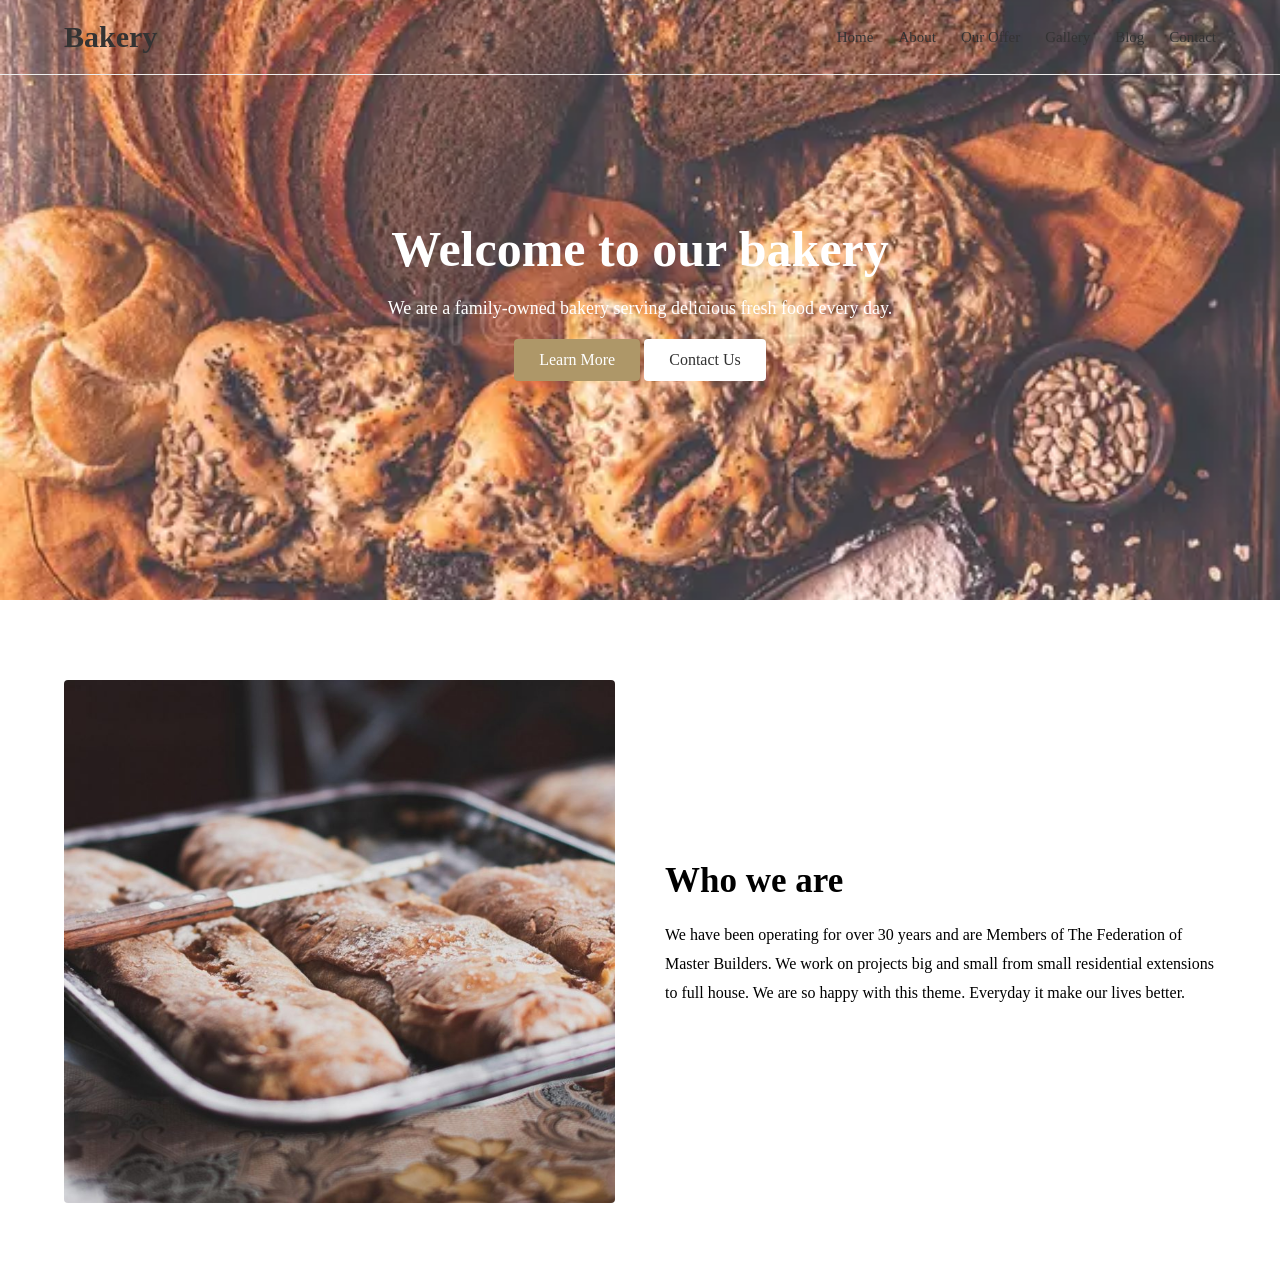
==== Task_4/index.html @ fa388cbe "Initial commit" ====
<!DOCTYPE html>
<html lang="en">

<head>
    <meta charset="UTF-8">
    <meta name="viewport" content="width=device-width, initial-scale=1.0">
    <title>Bakery</title>
    <meta name="viewport" content="width=device-width, initial-scale=1.0">
    <link rel="stylesheet" href="css/style.css">
</head>

<body>
    <header>
        <div class="container">
            <a href="#" class="logo">Bakery</a>
            <nav>
                <ul>
                    <li><a href="#">Home</a></li>
                    <li><a href="#">About</a></li>
                    <li><a href="#">Our Offer</a></li>
                    <li><a href="#">Gallery</a></li>
                    <li><a href="#">Blog</a></li>
                    <li><a href="#">Contact</a></li>
                </ul>
            </nav>
        </div>
    </header>

    <section class="hero">
        <div class="hero-content">
            <h1>Welcome to our bakery</h1>
            <p>We are a family-owned bakery serving delicious fresh food every day.</p>
            <a href="#" class="btn">Learn More</a>
            <a href="#" class="btn btn-light">Contact Us</a>
        </div>
    </section>

    <section class="about">
        <div class="container">
            <div class="about-content">
                <div class="about-image">
                    <img src="images/about.jpg" alt="Bakery">

                </div>

                <div class="about-text">
                    <h2>Who we are</h2>
                    <p> We have been operating for over 30 years and are Members of The Federation of Master Builders. We work on projects big and small from small residential extensions to full house. We are so happy with this theme. Everyday it make our lives better.</p>
                </div>
            </div>
        </div>
    </section>
</body>

</html>
---- Task_4/css/style.css ----
* {
    margin: 0;
    padding: 0;
    box-sizing: border-box;
}

header {
    width: 100%;
    padding: 20px 0;
    border-bottom: 1px solid #eee;
    position: fixed;

}

.container {
    width: 90%;
    margin: auto;
    display: flex;
    justify-content: space-between;
    align-items: center;
}

nav ul {
    display: flex;
    list-style: none;
    gap: 25px;
}

.logo {
    font-size: 30px;
    font-weight: bold;
    text-decoration: none;
    color: #333;
}

nav a {
    text-decoration: none;
    color: #333;
    font-size: 15px;

}

nav a:hover {
    color: #ae9768;

}

.hero {
    height: 600px;
    background-image: url(../images/hero.jpg);
    background-repeat: no-repeat;
    background-size: cover;
    background-position: center;
    display: flex;
    justify-content: center;
    align-items: center;

}

.hero-content {
    text-align: center;
    color: #fff;


}

.hero-content h1 {
    font-size: 50px;

}

.hero-content p {
    font-size: 18px;
    margin: 20px 0;
}

.btn {
    display: inline-block;
    padding: 12px 25px;
    text-decoration: none;
    color: #fff;
    background-color: #ae9768;
    border-radius: 4px;
}

.btn-light {
    background-color: #fff;
    color: #333;

}

.btn:hover {
    opacity: 0.9;
}

.about {
    padding: 80px 0;
}

.about-content {
    display: flex;
    align-items: center;
    gap: 50px;
}

.about-image {
    width: 50%;
}
.about-text {
    width: 50%;
}

.about-image img {
    width: 100%;
    display: block;
    border-radius: 4px;
}

.about-text h2 {
    font-size: 35px;
    margin-bottom: 20px;
}

.about-text p {
    font-size: 16px;
    line-height: 1.8;
    margin-bottom: 15px;
}
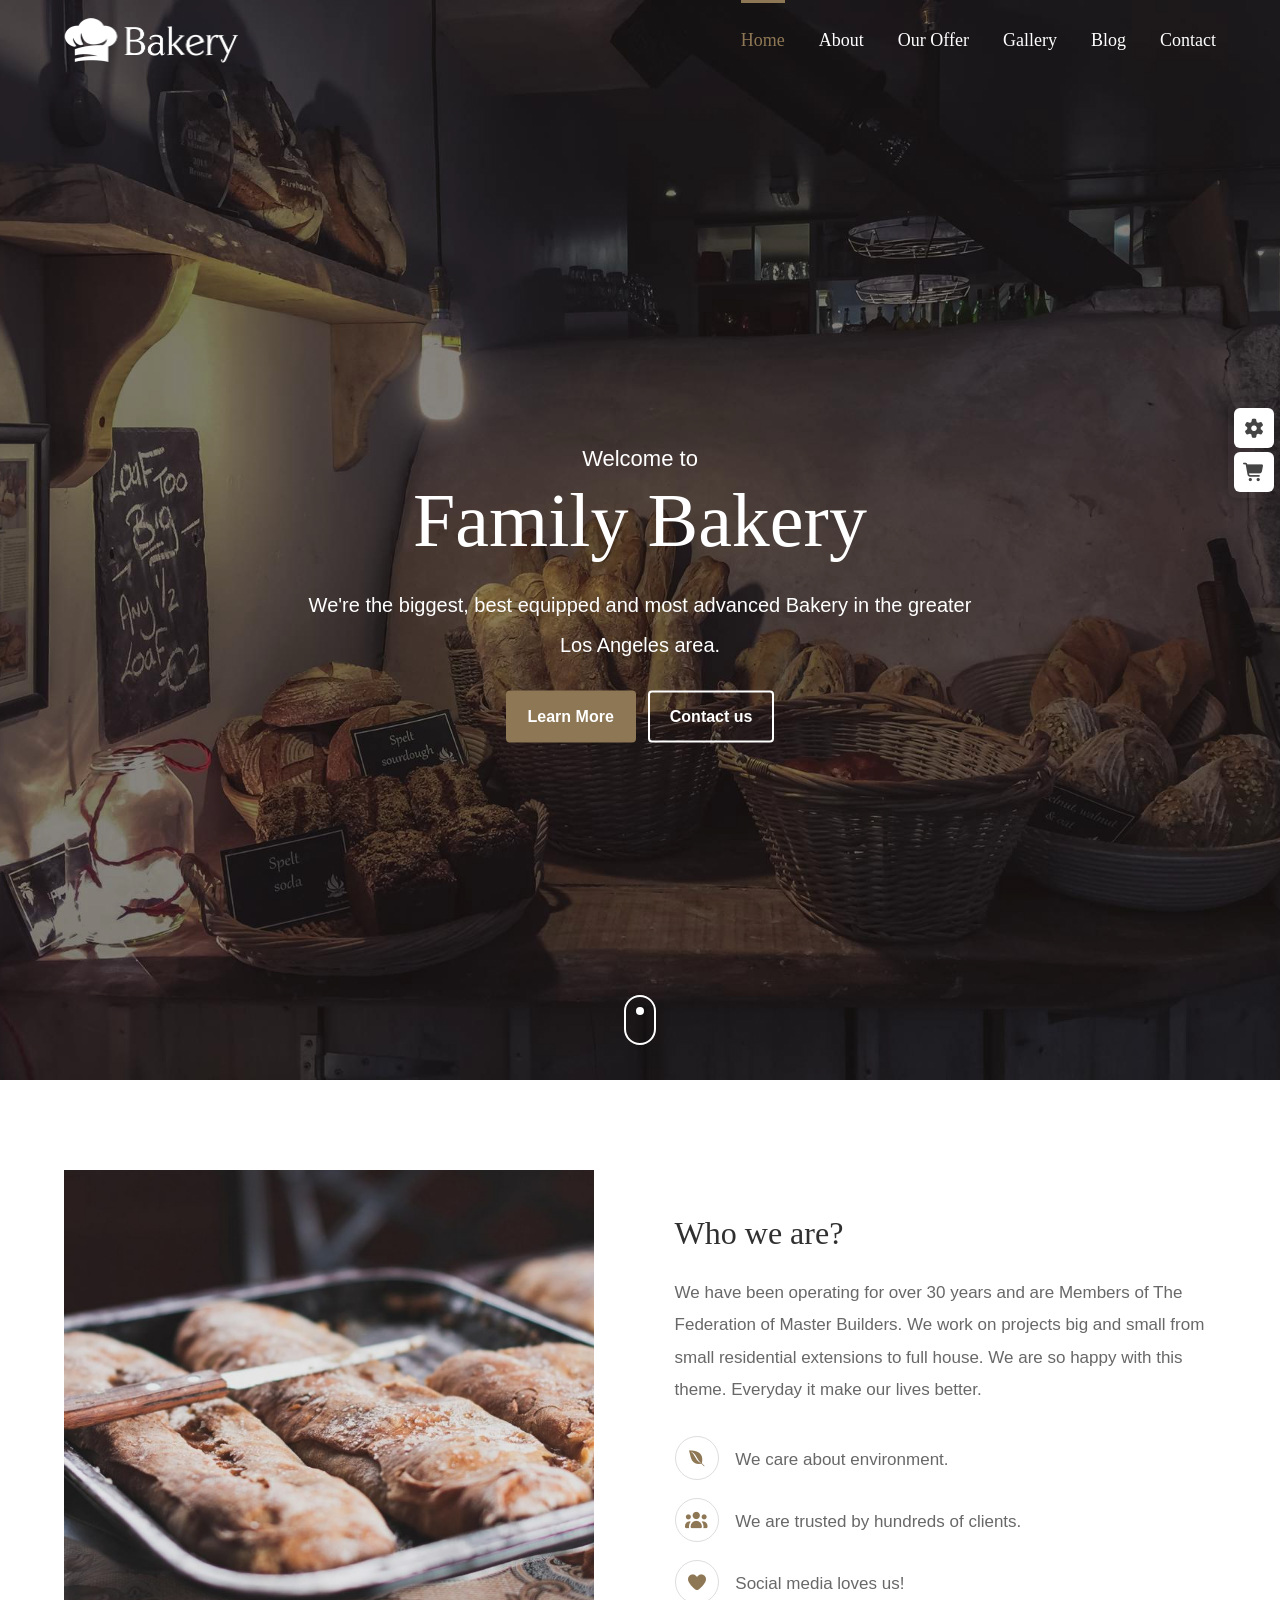
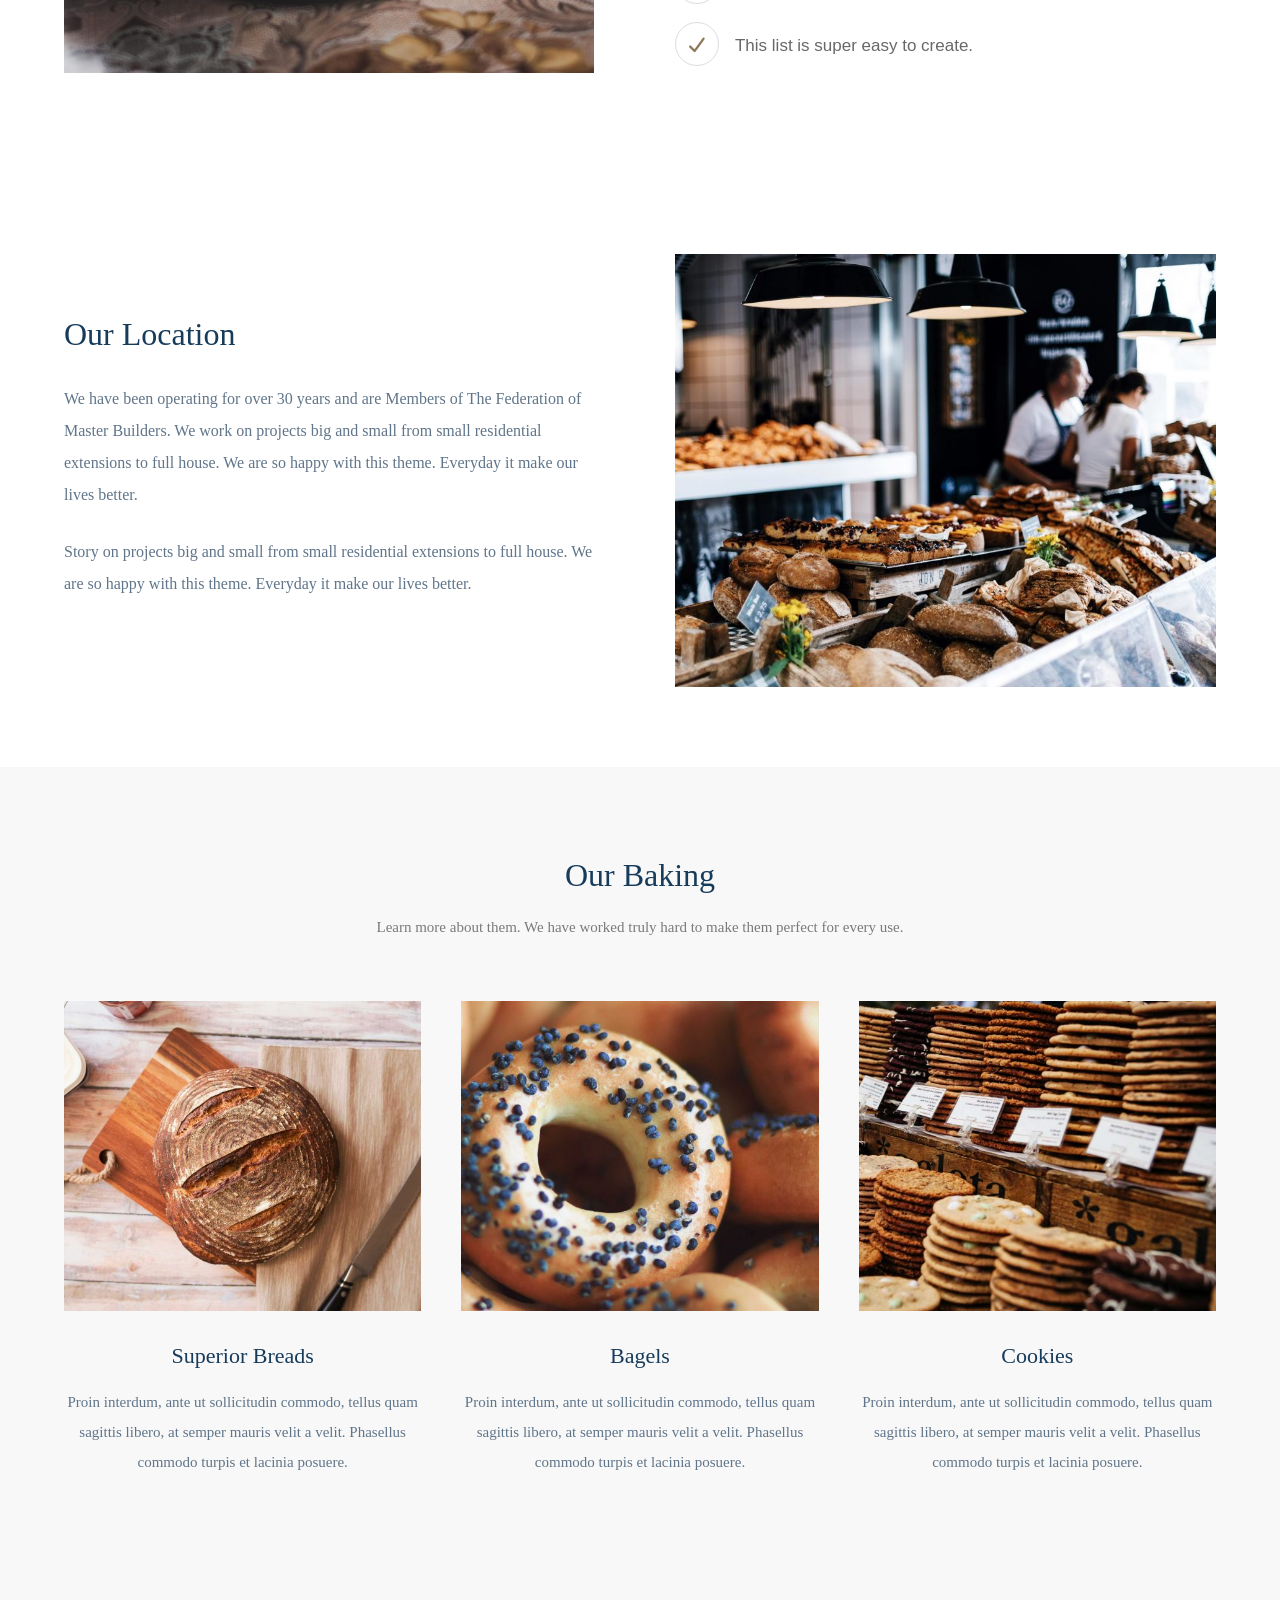
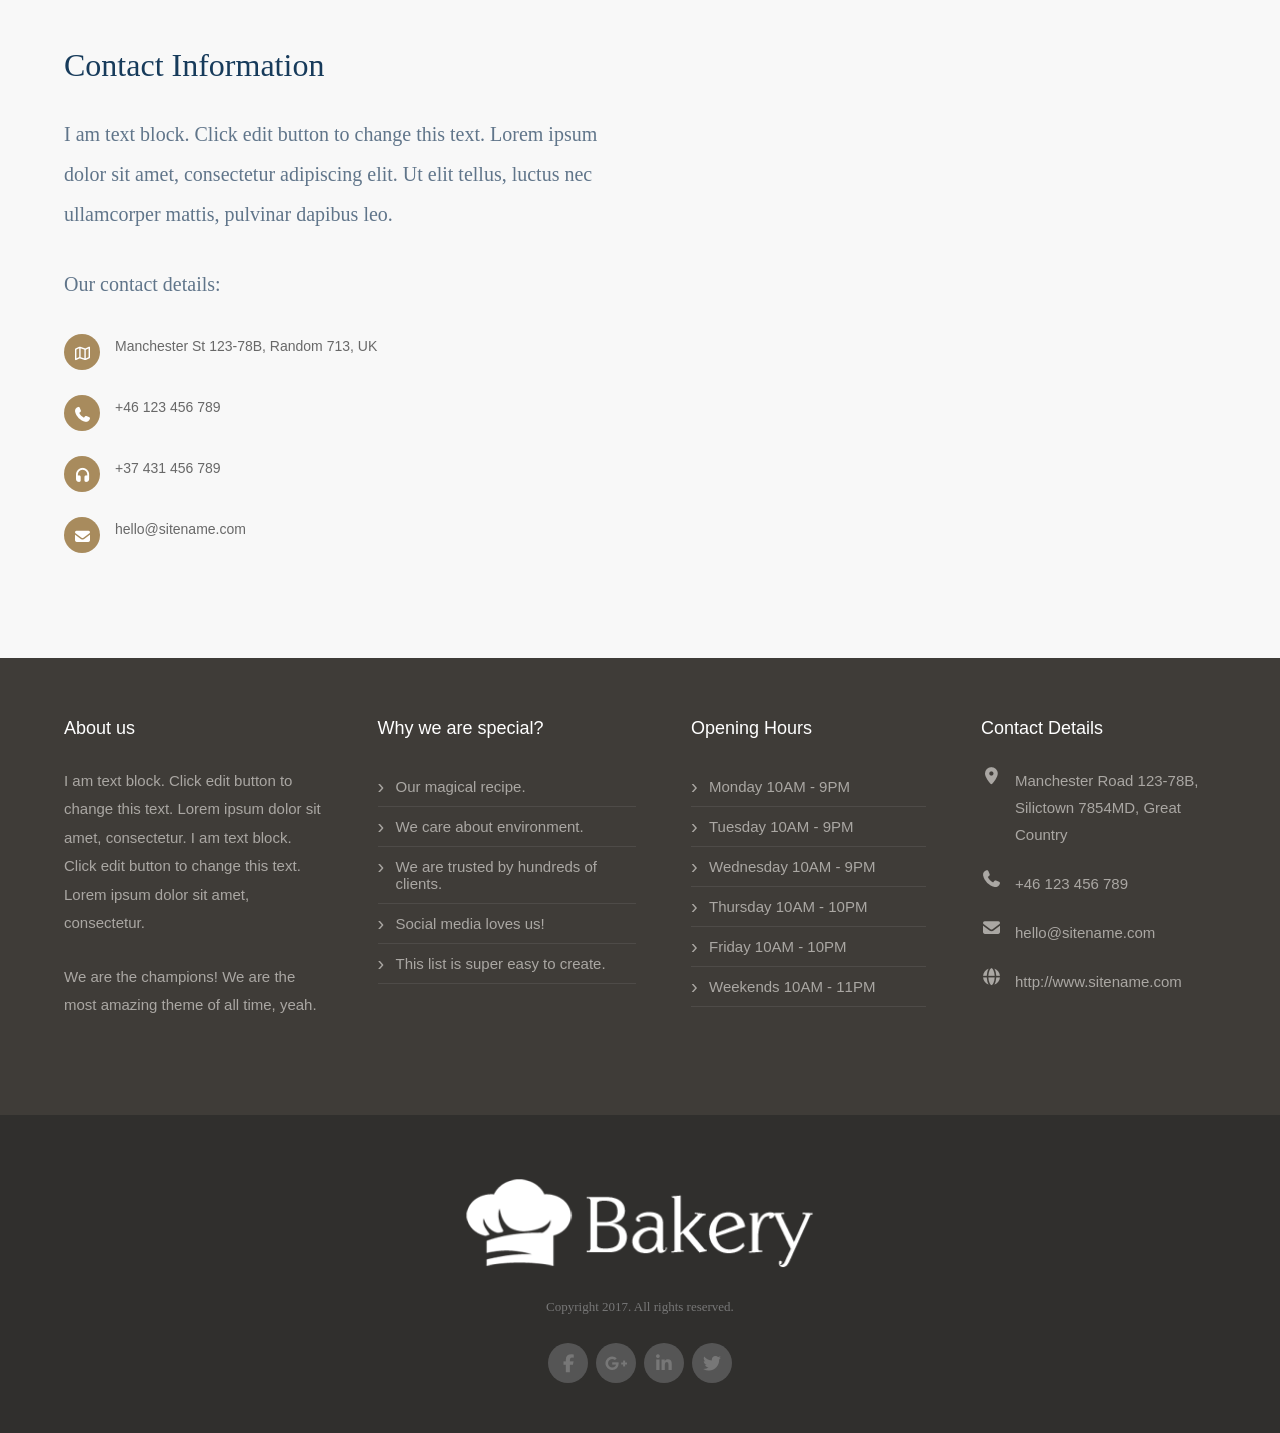
==== commit 63d58999: "Task Bakery" ====
--- a/Task_4/index.html
+++ b/Task_4/index.html
@@ -5,49 +5,291 @@
     <meta charset="UTF-8">
     <meta name="viewport" content="width=device-width, initial-scale=1.0">
     <title>Bakery</title>
-    <meta name="viewport" content="width=device-width, initial-scale=1.0">
+    <link rel="stylesheet" href="css/all.min.css">
     <link rel="stylesheet" href="css/style.css">
 </head>
 
 <body>
-    <header>
+    <!---Navbar/logo----->
+    <!-- Fixed Floating Widget -->
+    <div class="floating-widget">
+        <button class="widget-btn" title="Settings">
+            <i class="fa-solid fa-gear"></i>
+        </button>
+        <button class="widget-btn" title="Cart">
+            <i class="fa-solid fa-cart-shopping"></i>
+        </button>
+    </div>
+
+    <div class="navbar">
         <div class="container">
-            <a href="#" class="logo">Bakery</a>
-            <nav>
+            <div class="logo">
+                <img src="img/logo white.png" class="logo-light" alt="Bakery Logo">
+                <img src="img/logo black.png" class="logo-dark" alt="Bakery Logo">
+            </div>
+            <input type="checkbox" id="menu-toggle" class="menu-toggle">
+            <label for="menu-toggle" class="menu-button" aria-label="Open menu">
+                <i class="fa-solid fa-bars menu-bars"></i>
+                <i class="fa-solid fa-xmark menu-close"></i>
+            </label>
+            <div class="nav-links">
                 <ul>
-                    <li><a href="#">Home</a></li>
-                    <li><a href="#">About</a></li>
-                    <li><a href="#">Our Offer</a></li>
-                    <li><a href="#">Gallery</a></li>
-                    <li><a href="#">Blog</a></li>
-                    <li><a href="#">Contact</a></li>
-                </ul>
-            </nav>
-        </div>
-    </header>
-
-    <section class="hero">
-        <div class="hero-content">
-            <h1>Welcome to our bakery</h1>
-            <p>We are a family-owned bakery serving delicious fresh food every day.</p>
-            <a href="#" class="btn">Learn More</a>
-            <a href="#" class="btn btn-light">Contact Us</a>
-        </div>
-    </section>
-
-    <section class="about">
+                    <li><a href="#home">Home</a></li>
+                    <li><a href="#about">About</a></li>
+                    <li><a href="#offer">Our Offer</a></li>
+                    <li><a href="#gallery">Gallery</a></li>
+                    <li><a href="#blog">Blog</a></li>
+                    <li><a href="#contact">Contact</a></li>
+                </ul>
+            </div>
+        </div>
+    </div>
+
+    <!-- Home/Mouse -->
+    <section class="home" id="home">
+        <div class="home-content">
+            <p class="welcome">Welcome to</p>
+            <h1>Family Bakery</h1>
+            <p class="description">
+                We're the biggest, best equipped and most advanced Bakery in the greater
+                <br>Los Angeles area.
+            </p>
+            <div class="buttons">
+                <a href="#" class="btn btn-brown">Learn More</a>
+                <a href="#" class="btn btn-transparent">Contact us</a>
+            </div>
+        </div>
+
+        <div class="mouse"> <span></span>
+        </div>
+    </section>
+
+    <!-- About -->
+    <section class="about" id="about">
         <div class="container">
+            <div class="about-img">
+                <img src="img/about.jpg" alt="Bakery bread">
+            </div>
             <div class="about-content">
-                <div class="about-image">
-                    <img src="images/about.jpg" alt="Bakery">
-
-                </div>
-
-                <div class="about-text">
-                    <h2>Who we are</h2>
-                    <p> We have been operating for over 30 years and are Members of The Federation of Master Builders. We work on projects big and small from small residential extensions to full house. We are so happy with this theme. Everyday it make our lives better.</p>
-                </div>
-            </div>
+                <h2>Who we are?</h2>
+                <p>
+                    We have been operating for over 30 years and are Members of The Federation of
+                    Master Builders. We work on projects big and small from small residential extensions
+                    to full house. We are so happy with this theme. Everyday it make our lives better.
+                </p>
+
+                <ul class="about-list">
+                    <li>
+                        <span class="icon">
+                            <i class="fa-brands fa-envira"></i></span>
+                        <span>We care about environment.</span>
+                    </li>
+
+                    <li><span class="icon">
+                            <i class="fa-solid fa-users"></i></span>
+                        <span>We are trusted by hundreds of clients.</span>
+                    </li>
+
+                    <li><span class="icon">
+                            <i class="fa-solid fa-heart"></i></span>
+                        <span>Social media loves us!</span>
+                    </li>
+                    <li><span class="icon">
+                            <i class="fa-solid fa-check"></i></span>
+                        <span>This list is super easy to create.</span>
+                    </li>
+                </ul>
+            </div>
+            <div class="clear-fix"></div>
+        </div>
+    </section>
+
+    <section class="location">
+        <div class="location-container">
+            <div class="location-text">
+                <h2>Our Location</h2>
+                <p>
+                    We have been operating for over 30 years and are Members of
+                    The Federation of Master Builders. We work on projects big and
+                    small from small residential extensions to full house.
+                    We are so happy with this theme. Everyday it make our lives better.
+                </p>
+
+                <p>
+                    Story on projects big and small from small residential extensions
+                    to full house. We are so happy with this theme.
+                    Everyday it make our lives better.
+                </p>
+            </div>
+            <div class="location-image">
+                <img src="img/Location.jpg" alt="Bakery">
+            </div>
+        </div>
+    </section>
+
+    <section class="baking-section">
+        <div class="baking-header">
+            <h2>Our Baking</h2>
+            <p>Learn more about them. We have worked truly hard to make them perfect for every use.</p>
+        </div>
+        <div class="baking-container">
+            <div class="baking-card">
+                <img src="img/Superior Breads.jpg" alt="Superior Breads">
+                <h3>Superior Breads</h3>
+                <p>
+                    Proin interdum, ante ut sollicitudin commodo, tellus
+                    quam sagittis libero, at semper mauris velit a velit.
+                    Phasellus commodo turpis et lacinia posuere.
+                </p>
+            </div>
+
+            <div class="baking-card">
+                <img src="img/Bagels.jpg" alt="Bagels">
+                <h3>Bagels</h3>
+                <p>
+                    Proin interdum, ante ut sollicitudin commodo, tellus
+                    quam sagittis libero, at semper mauris velit a velit.
+                    Phasellus commodo turpis et lacinia posuere.
+                </p>
+            </div>
+            <div class="baking-card">
+                <img src="img/Cookies.jpg" alt="Cookies">
+                <h3>Cookies</h3>
+                <p>
+                    Proin interdum, ante ut sollicitudin commodo, tellus
+                    quam sagittis libero, at semper mauris velit a velit.
+                    Phasellus commodo turpis et lacinia posuere.
+                </p>
+            </div>
+        </div>
+    </section>
+
+    <section class="contact-section">
+        <div class="contact-container">
+
+            <!-- Contact -->
+            <div class="contact-info">
+                <h2>Contact Information</h2>
+                <p>
+                    I am text block. Click edit button to change this text.
+                    Lorem ipsum dolor sit amet, consectetur adipiscing elit.
+                    Ut elit tellus, luctus nec ullamcorper mattis, pulvinar dapibus leo.
+                </p>
+                <p>Our contact details:</p>
+                <div class="contact-item">
+                    <div class="contact-icon">
+                        <i class="fa-regular fa-map"></i>
+                    </div>
+                    <span>Manchester St 123-78B, Random 713, UK</span>
+                </div>
+                <div class="contact-item">
+                    <div class="contact-icon">
+                        <i class="fa-solid fa-phone"></i>
+                    </div>
+                    <span>+46 123 456 789</span>
+                </div>
+                <div class="contact-item">
+                    <div class="contact-icon">
+                        <i class="fa-solid fa-headphones"></i>
+                    </div>
+                    <span>+37 431 456 789</span>
+                </div>
+
+                <div class="contact-item">
+                    <div class="contact-icon">
+                        <i class="fa-solid fa-envelope"></i>
+                    </div>
+                    <span>hello@sitename.com</span>
+                </div>
+            </div>
+            <!-- Map -->
+            <div class="contact-map">
+                <iframe src="https://www.google.com/maps?q=New%20York&output=embed" loading="lazy"></iframe>
+            </div>
+        </div>
+    </section>
+
+    <!---footer-->
+    <footer class="bakery-footer">
+        <div class="footer-container">
+            <div class="footer-column">
+                <h3>About us</h3>
+                <p>
+                    I am text block. Click edit button to change
+                    this text. Lorem ipsum dolor sit amet,
+                    consectetur. I am text block. Click edit
+                    button to change this text. Lorem ipsum
+                    dolor sit amet, consectetur.
+                </p>
+                <p>
+                    We are the champions! We are the most
+                    amazing theme of all time, yeah.
+                </p>
+            </div>
+
+            <div class="footer-column">
+                <h3>Why we are special?</h3>
+                <ul class="footer-list">
+                    <li>Our magical recipe.</li>
+                    <li>We care about environment.</li>
+                    <li>We are trusted by hundreds of clients.</li>
+                    <li>Social media loves us!</li>
+                    <li>This list is super easy to create.</li>
+                </ul>
+            </div>
+
+            <div class="footer-column">
+                <h3>Opening Hours</h3>
+                <ul class="footer-list">
+                    <li>Monday 10AM - 9PM</li>
+                    <li>Tuesday 10AM - 9PM</li>
+                    <li>Wednesday 10AM - 9PM</li>
+                    <li>Thursday 10AM - 10PM</li>
+                    <li>Friday 10AM - 10PM</li>
+                    <li>Weekends 10AM - 11PM</li>
+                </ul>
+            </div>
+            <div class="footer-column">
+                <h3>Contact Details</h3>
+                <div class="contact-row">
+                    <i class="fa-solid fa-location-dot contact-symbol"></i>
+                    <span>
+                        Manchester Road 123-78B, Silictown
+                        7854MD, Great Country
+                    </span>
+                </div>
+                <div class="contact-row">
+                    <i class="fa-solid fa-phone contact-symbol"></i>
+                    <span>+46 123 456 789</span>
+                </div>
+                <div class="contact-row">
+                    <i class="fa-solid fa-envelope contact-symbol"></i>
+                    <span>hello@sitename.com</span>
+                </div>
+                <div class="contact-row">
+                    <i class="fa-solid fa-globe contact-symbol"></i>
+                    <span>http://www.sitename.com</span>
+                </div>
+            </div>
+    </footer>
+
+    <!--bottom--->
+    <section class="bakery-bottom">
+        <div class="bakery-bottom-logo">
+            <img src="img/logo white.png" alt="Bakery">
+        </div>
+        <p class="bakery-bottom-copy">
+            Copyright 2017. All rights reserved.
+        </p>
+        <div class="bakery-bottom-social">
+            <a href="#home" class="bakery-social">
+                <i class="fa-brands fa-facebook-f"></i></a>
+            <a href="#home" class="bakery-social">
+                <i class="fa-brands fa-google-plus-g"></i></a>
+            <a href="#home" class="bakery-social">
+                <i class="fa-brands fa-linkedin-in"></i></a>
+            <a href="#home" class="bakery-social">
+                <i class="fa-brands fa-twitter"></i></a>
         </div>
     </section>
 </body>
--- a/Task_4/css/style.css
+++ b/Task_4/css/style.css
@@ -4,125 +4,1353 @@
     box-sizing: border-box;
 }
 
-header {
-    width: 100%;
-    padding: 20px 0;
-    border-bottom: 1px solid #eee;
-    position: fixed;
-
+body {
+    font-family: "Alegreya", serif;
+}
+
+.clear-fix {
+    clear: both;
 }
 
 .container {
     width: 90%;
     margin: auto;
+}
+
+
+/* ===== Floating Widget ===== */
+.floating-widget {
+    position: fixed;
+    right: 0;
+    top: 50%;
+    transform: translateY(-50%);
+    z-index: 99999;
+
+    display: flex;
+    flex-direction: column;
+    border-radius: 8px 0 0 8px;
+
+    padding: 6px;
+    gap: 4px;
+
+    box-shadow: -3px 0 12px rgba(0, 0, 0, 0.25);
+}
+
+.widget-btn {
+    width: 40px;
+    height: 40px;
+
+    background-color: #fff;
+    border: none;
+    border-radius: 6px;
+
+    display: flex;
+    align-items: center;
+    justify-content: center;
+
+    cursor: pointer;
+    color: #444;
+    font-size: 18px;
+
+    transition: background-color 0.2s ease, color 0.2s ease, transform 0.2s ease;
+}
+
+.widget-btn:hover {
+    background-color: #8e7754;
+    color: #fff;
+    transform: scale(1.08);
+}
+
+.navbar {
+    width: 100%;
+    height: 80px;
+
+    position: fixed;
+    top: 0;
+    left: 0;
+
+    z-index: 9999;
+
+    background-color: transparent;
+}
+
+
+
+.navbar .container {
+    height: 80px;
+}
+
+
+
+.logo {
+    float: left;
+    height: 80px;
+
+    display: flex;
+    align-items: center;
+}
+
+
+
+.logo img {
+    width: 175px;
+    display: block;
+}
+
+
+
+.logo-light {
+    opacity: 1;
+}
+
+
+
+.logo-dark {
+    opacity: 0;
+    position: absolute;
+}
+
+
+
+.nav-links {
+    float: right;
+}
+
+.nav-links ul {
+    list-style: none;
+}
+
+.nav-links ul li {
+    display: inline-block;
+    margin-left: 30px;
+}
+
+.nav-links ul li a {
+    text-decoration: none;
+
+    color: white;
+
+    font-size: 18px;
+
+    font-family: "Alegreya", serif;
+
+    transition: color 0.3s ease;
+
+    position: relative;
+
+    display: inline-block;
+
+    line-height: 80px;
+}
+
+
+
+.nav-links ul li a:hover {
+    color: #8e7754;
+}
+
+
+
+@supports (animation-timeline: scroll()) {
+
+    .navbar {
+        animation: navbar-scroll linear both;
+        animation-timeline: scroll(root);
+        animation-range: 0 150px;
+    }
+
+    .logo-light {
+        animation: light-logo-scroll linear both;
+        animation-timeline: scroll(root);
+        animation-range: 0 150px;
+    }
+
+    .logo-dark {
+        animation: dark-logo-scroll linear both;
+        animation-timeline: scroll(root);
+        animation-range: 0 150px;
+    }
+
+    .nav-links ul li a {
+        animation: links-scroll linear both;
+        animation-timeline: scroll(root);
+        animation-range: 0 150px;
+    }
+}
+
+
+
+@keyframes navbar-scroll {
+
+    0% {
+        background-color: transparent;
+        box-shadow: none;
+    }
+
+    100% {
+        background-color: white;
+        box-shadow: 0 2px 8px rgba(0, 0, 0, 0.08);
+    }
+}
+
+
+
+@keyframes light-logo-scroll {
+
+    0% {
+        opacity: 1;
+    }
+
+    100% {
+        opacity: 0;
+    }
+}
+
+
+
+@keyframes dark-logo-scroll {
+
+    0% {
+        opacity: 0;
+    }
+
+    100% {
+        opacity: 1;
+    }
+}
+
+
+
+@keyframes links-scroll {
+
+    0% {
+        color: white;
+    }
+
+    100% {
+        color: #686868;
+    }
+}
+
+
+.home {
+    height: 120vh;
+
+    background-image:
+        linear-gradient(rgba(0, 0, 0, 0.45),
+            rgba(0, 0, 0, 0.45)),
+        url("../img/background.jpg");
+
+    background-size: cover;
+    background-position: center 30%;
+    background-repeat: no-repeat;
+
+    position: relative;
+    overflow: hidden;
+}
+
+
+
+.home-content {
+    text-align: center;
+    color: white;
+
+    position: absolute;
+
+    top: 55%;
+    left: 50%;
+
+    transform: translate(-50%, -50%);
+
+    width: 100%;
+}
+
+.home-content .welcome {
+    font-size: 22px;
+
+    margin-bottom: 5px;
+
+    font-family: "Alegreya Sans", sans-serif;
+
+    line-height: 1.2;
+}
+
+
+
+.home-content h1 {
+    font-size: 76px;
+
+    font-weight: 400;
+
+    line-height: 1.15;
+
+    margin-bottom: 20px;
+}
+
+
+
+.home-content .description {
+    font-size: 20px;
+
+    line-height: 2;
+
+    margin-bottom: 25px;
+
+    font-family: "Alegreya Sans", sans-serif;
+}
+
+
+
+.buttons {
+    margin-top: 26px;
+}
+
+.btn {
+    display: inline-block;
+
+    padding: 15px 20px;
+
+    margin: 0 4px;
+
+    text-decoration: none;
+
+    color: white;
+
+    font-size: 16px;
+
+    font-weight: 600;
+
+    font-family: "Alegreya Sans", sans-serif;
+
+    border-radius: 4px;
+
+    transition: all 0.3s ease;
+}
+
+
+.btn-brown {
+
+    background-color: #8e7754;
+
+    border: 2px solid #8e7754;
+}
+
+
+
+.btn-transparent {
+
+    background-color: transparent;
+
+    border: 2px solid white;
+}
+
+
+/* Hover */
+
+.btn:hover {
+
+    background-color: white;
+
+    color: #222;
+
+    border-color: white;
+}
+
+
+
+.mouse {
+    width: 32px;
+    height: 50px;
+
+    border: 2px solid white;
+    border-radius: 24px;
+
+    position: absolute;
+
+    bottom: 35px;
+
+    left: 50%;
+
+    transform: translateX(-50%);
+}
+
+.mouse span {
+
+    width: 8px;
+
+    height: 8px;
+
+    background-color: white;
+
+    border-radius: 50%;
+
+    position: absolute;
+
+    top: 10px;
+
+    left: 50%;
+
+    transform: translateX(-50%);
+
+    animation: scroll-dot 1.7s infinite;
+}
+
+
+@keyframes scroll-dot {
+
+    0% {
+
+        top: 10px;
+
+        opacity: 1;
+    }
+
+    70% {
+
+        top: 28px;
+
+        opacity: 0;
+    }
+
+    100% {
+
+        top: 10px;
+
+        opacity: 0;
+    }
+}
+
+
+
+.about {
+
+    padding: 90px 0;
+
+    background-color: white;
+}
+
+
+.about-img {
+
+    width: 46%;
+
+    float: left;
+}
+
+
+.about-img img {
+
+    width: 100%;
+
+    display: block;
+}
+
+
+.about-content {
+
+    width: 47%;
+
+    float: right;
+
+    padding-top: 45px;
+}
+
+
+.about-content h2 {
+
+    font-size: 32px;
+
+    font-weight: 400;
+
+    color: #303030;
+
+    margin-bottom: 25px;
+}
+
+
+.about-content p {
+
+    font-family: "Alegreya Sans", sans-serif;
+
+    font-size: 17px;
+
+    line-height: 1.9;
+
+    color: #686868;
+
+    margin-bottom: 30px;
+}
+
+
+.about-list {
+
+    list-style: none;
+}
+
+
+.about-list li {
+
+    margin-bottom: 18px;
+
+    font-family: "Alegreya Sans", sans-serif;
+
+    font-size: 17px;
+
+    color: #686868;
+}
+
+
+.about-list .icon {
+
+    width: 44px;
+
+    height: 44px;
+
+    border: 1px solid #ddd;
+
+    border-radius: 50%;
+
+    display: inline-block;
+
+    text-align: center;
+
+    line-height: 44px;
+
+    margin-right: 12px;
+
+    color: #8e7754;
+
+    font-size: 18px;
+}
+
+.location {
+    padding: 80px 0;
+    background-color: #fff;
+}
+
+.location-container {
+    width: 90%;
+    max-width: 1200px;
+    margin: auto;
+
+    display: flex;
+    align-items: center;
+    justify-content: space-between;
+    gap: 70px;
+}
+
+.location-text {
+    width: 50%;
+}
+
+.location-text h2 {
+    font-family: Georgia, serif;
+    font-size: 32px;
+    font-weight: normal;
+    color: #173b5b;
+    margin-bottom: 30px;
+}
+
+.location-text p {
+    font-size: 16px;
+    line-height: 2;
+    color: #60758a;
+    margin-bottom: 25px;
+}
+
+.location-image {
+    width: 50%;
+}
+
+.location-image img {
+    width: 100%;
+    height: auto;
+    display: block;
+}
+
+@media (max-width: 768px) {
+
+    .location-container {
+        flex-direction: column;
+        gap: 40px;
+    }
+
+    .location-text,
+    .location-image {
+        width: 100%;
+    }
+
+    .location-text h2 {
+        font-size: 28px;
+    }
+
+}
+
+.baking-section {
+    background-color: #f8f8f8;
+    padding: 90px 0 80px;
+}
+
+.baking-header {
+    text-align: center;
+    margin-bottom: 65px;
+}
+
+.baking-header h2 {
+    font-family: Georgia, serif;
+    font-size: 32px;
+    font-weight: normal;
+    color: #173b5b;
+    margin: 0 0 25px;
+}
+
+.baking-header p {
+    color: #7a7a7a;
+    font-size: 15px;
+    margin: 0;
+}
+
+
+.baking-container {
+    width: 90%;
+    max-width: 1200px;
+    margin: auto;
+
     display: flex;
     justify-content: space-between;
+    gap: 40px;
+}
+
+.baking-card {
+    width: 33.333%;
+    text-align: center;
+}
+
+
+.baking-card img {
+    width: 100%;
+    height: 310px;
+    object-fit: cover;
+    display: block;
+}
+
+
+.baking-card h3 {
+    font-family: Georgia, serif;
+    font-size: 22px;
+    font-weight: normal;
+    color: #173b5b;
+    margin: 32px 0 18px;
+}
+
+
+.baking-card p {
+    color: #60758a;
+    font-size: 15px;
+    line-height: 2;
+    margin: 0;
+}
+
+
+@media (max-width: 768px) {
+
+    .baking-container {
+        flex-direction: column;
+        gap: 50px;
+    }
+
+    .baking-card {
+        width: 100%;
+    }
+
+    .baking-card img {
+        height: auto;
+    }
+
+    .baking-header {
+        padding: 0 20px;
+    }
+
+}
+
+.contact-section {
+    background-color: #f8f8f8;
+    padding: 80px 0;
+}
+
+.contact-container {
+    width: 90%;
+    max-width: 1200px;
+    margin: auto;
+
+    display: flex;
+    align-items: stretch;
+    gap: 70px;
+}
+
+
+.contact-info {
+    width: 50%;
+}
+
+.contact-info h2 {
+    font-family: Georgia, serif;
+    font-size: 32px;
+    font-weight: normal;
+    color: #173b5b;
+    margin: 10px 0 30px;
+}
+
+.contact-info>p {
+    color: #60758a;
+    font-size: 20px;
+    line-height: 2;
+    margin-bottom: 30px;
+}
+
+.contact-item {
+    display: flex;
     align-items: center;
-}
-
-nav ul {
+    gap: 18px;
+    margin-bottom: 25px;
+
+    color: #60758a;
+    font-size: 15px;
+}
+
+.contact-icon {
+    width: 36px;
+    height: 36px;
+
+    background-color: #a88b5d;
+    color: white;
+
+    border-radius: 50%;
+
     display: flex;
+    align-items: center;
+    justify-content: center;
+
+    font-size: 18px;
+    flex-shrink: 0;
+}
+
+
+
+.contact-map {
+    width: 50%;
+    height: 520px;
+}
+
+.contact-map iframe {
+    width: 100%;
+    height: 100%;
+    border: 0;
+    display: block;
+}
+
+
+
+@media (max-width: 768px) {
+
+    .contact-container {
+        flex-direction: column;
+        gap: 40px;
+    }
+
+    .contact-info,
+    .contact-map {
+        width: 100%;
+    }
+
+    .contact-map {
+        height: 400px;
+    }
+
+}
+
+.footer {
+    background-color: #3f3d39;
+    padding: 70px 0;
+    color: #aaa7a2;
+    font-family: Arial, Helvetica, sans-serif;
+
+}
+
+.footer-container {
+    width: 90%;
+    max-width: 1200px;
+    margin: auto;
+
+    display: grid;
+    grid-template-columns: repeat(4, 1fr);
+    gap: 45px;
+}
+
+
+.footer-box h3 {
+    color: #fff;
+    font-family: Arial, Helvetica, sans-serif;
+    font-size: 20px;
+    font-weight: 600;
+    margin-bottom: 25px;
+}
+
+
+
+
+.footer-box p {
+    font-family: Arial, Helvetica, sans-serif;
+    font-size: 16px;
+    line-height: 1.8;
+    margin-bottom: 25px;
+    color: #aaa7a2;
+}
+
+
+
+.footer-box ul {
     list-style: none;
-    gap: 25px;
-}
-
-.logo {
-    font-size: 30px;
-    font-weight: bold;
-    text-decoration: none;
-    color: #333;
-}
-
-nav a {
-    text-decoration: none;
-    color: #333;
+    padding: 0;
+    margin: 0;
+}
+
+.footer-box li {
+    font-family: Arial, Helvetica, sans-serif;
+    font-size: 16px;
+    color: #aaa7a2;
+
+    padding: 12px 0;
+
+    border-bottom: 1px solid rgba(255, 255, 255, 0.08);
+
+    position: relative;
+    padding-left: 15px;
+}
+
+
+
+.footer-box li::before {
+    content: "›";
+    position: absolute;
+    left: 0;
+    color: #aaa7a2;
+    font-size: 18px;
+}
+
+
+
+.contact-item {
+    display: flex;
+    align-items: flex-start;
+    gap: 15px;
+
+    margin-bottom: 25px;
+
+    font-family: Arial, Helvetica, sans-serif;
+    font-size: 14px;
+    line-height: 1.8;
+
+    color: #686868;
+}
+
+
+
+.contact-item i {
+    width: 18px;
+    margin-top: 3px;
+
+    color: white;
     font-size: 15px;
-
-}
-
-nav a:hover {
-    color: #ae9768;
-
-}
-
-.hero {
-    height: 600px;
-    background-image: url(../images/hero.jpg);
+}
+
+.bakery-footer {
+    background-color: #3f3c38;
+    padding: 60px 0 70px;
+    color: #b7b7b7;
+    font-family: Arial, Helvetica, sans-serif;
+
+}
+
+.footer-container {
+    width: 90%;
+    max-width: 1220px;
+    margin: 0 auto;
+
+    display: grid;
+    grid-template-columns: 1.1fr 1.1fr 1fr 1fr;
+    gap: 55px;
+}
+
+.footer-column h3 {
+    color: #ffffff;
+    font-size: 18px;
+    font-weight: 400;
+    margin: 0 0 28px;
+}
+
+.footer-column p {
+    color: #aaa7a3;
+    font-size: 15px;
+    line-height: 1.9;
+    margin: 0 0 25px;
+}
+
+.footer-list {
+    list-style: none;
+    padding: 0;
+    margin: 0;
+}
+
+.footer-list li {
+    color: #aaa7a3;
+    font-size: 15px;
+
+    padding: 11px 0;
+    padding-left: 18px;
+
+    border-bottom: 1px solid rgba(255, 255, 255, 0.08);
+
+    position: relative;
+}
+
+.footer-list li::before {
+    content: "›";
+
+    position: absolute;
+    left: 0;
+    top: 8px;
+
+    font-size: 20px;
+    color: #aaa7a3;
+}
+
+.contact-row {
+    display: flex;
+    align-items: flex-start;
+
+    gap: 14px;
+
+    color: #aaa7a3;
+    font-size: 15px;
+    line-height: 1.8;
+
+    margin-bottom: 22px;
+}
+
+.contact-symbol {
+    color: #aaa7a3 !important;
+
+    font-size: 17px;
+
+    width: 20px;
+    min-width: 20px;
+
+    display: inline-flex;
+    align-items: center;
+    justify-content: center;
+}
+
+@media (max-width: 900px) {
+
+    .footer-container {
+        grid-template-columns: 1fr 1fr;
+        gap: 40px;
+    }
+
+}
+
+@media (max-width: 600px) {
+
+    .footer-container {
+        grid-template-columns: 1fr;
+        gap: 35px;
+    }
+
+    .bakery-footer {
+        padding: 45px 0;
+    }
+
+}
+
+.footer-column:last-child {
+    position: relative;
+    overflow: hidden;
+}
+
+.footer-column:last-child::after {
+    content: "";
+
+    position: absolute;
+
+    width: 300px;
+    height: 220px;
+
+    right: -20px;
+    bottom: -10px;
+
+
+    background-size: contain;
     background-repeat: no-repeat;
-    background-size: cover;
     background-position: center;
+
+    opacity: 0.12;
+
+    pointer-events: none;
+
+    z-index: 0;
+}
+
+.footer-column:last-child h3,
+.footer-column:last-child .contact-row {
+    position: relative;
+    z-index: 1;
+}
+
+.bakery-bottom {
+    width: 100%;
+    background-color: #302f2d;
+    text-align: center;
+    padding: 60px 20px 50px;
+    box-sizing: border-box;
+}
+
+.bakery-bottom-logo {
+    margin-bottom: 25px;
+}
+
+.bakery-bottom-logo img {
+    width: 350px;
+    max-width: 80%;
+    height: auto;
+}
+
+.bakery-bottom-copy {
+    color: #777;
+    font-size: 13px;
+    margin: 0 0 28px;
+}
+
+.bakery-bottom-social {
     display: flex;
     justify-content: center;
     align-items: center;
-
-}
-
-.hero-content {
-    text-align: center;
-    color: #fff;
-
-
-}
-
-.hero-content h1 {
-    font-size: 50px;
-
-}
-
-.hero-content p {
+    gap: 8px;
+}
+
+.bakery-social {
+    width: 40px;
+    height: 40px;
+    background-color: #454441;
+    border-radius: 50%;
+
+    display: flex;
+    justify-content: center;
+    align-items: center;
+
+    color: #999;
+    text-decoration: none;
     font-size: 18px;
-    margin: 20px 0;
-}
-
-.btn {
-    display: inline-block;
-    padding: 12px 25px;
-    text-decoration: none;
-    color: #fff;
-    background-color: #ae9768;
-    border-radius: 4px;
-}
-
-.btn-light {
-    background-color: #fff;
-    color: #333;
-
-}
-
-.btn:hover {
-    opacity: 0.9;
-}
-
-.about {
-    padding: 80px 0;
-}
-
-.about-content {
-    display: flex;
-    align-items: center;
-    gap: 50px;
-}
-
-.about-image {
-    width: 50%;
-}
-.about-text {
-    width: 50%;
-}
-
-.about-image img {
+
+    transition: 0.3s;
+}
+
+.bakery-social {
+    background-color: #555;
+    transition: 0.3s;
+}
+
+.bakery-social i {
+    color: #777;
+    transition: 0.3s;
+}
+
+
+.bakery-social:hover:has(.fa-facebook-f) {
+    background-color: #1877F2;
+}
+
+.bakery-social:hover .fa-facebook-f {
+    color: white;
+}
+
+
+/* Google */
+.bakery-social:hover:has(.fa-google-plus-g) {
+    background-color: #DB4437;
+}
+
+.bakery-social:hover .fa-google-plus-g {
+    color: white;
+}
+
+
+.bakery-social:hover:has(.fa-linkedin-in) {
+    background-color: #0A66C2;
+}
+
+.bakery-social:hover .fa-linkedin-in {
+    color: white;
+}
+
+
+.bakery-social:hover:has(.fa-twitter) {
+    background-color: #1DA1F2;
+}
+
+.bakery-social:hover .fa-twitter {
+    color: white;
+}
+
+
+.menu-toggle {
+    display: none;
+}
+
+.menu-button {
+    display: none;
+}
+
+.nav-links ul li a::before {
+    content: "";
+    position: absolute;
+    top: 0;
+    left: 0;
     width: 100%;
-    display: block;
-    border-radius: 4px;
-}
-
-.about-text h2 {
-    font-size: 35px;
-    margin-bottom: 20px;
-}
-
-.about-text p {
-    font-size: 16px;
-    line-height: 1.8;
-    margin-bottom: 15px;
+    height: 3px;
+    background-color: transparent;
+}
+
+body:not(:has(section:target)) .nav-links ul li a[href="#home"]::before,
+body:has(#home:target) .nav-links ul li a[href="#home"]::before,
+body:has(#about:target) .nav-links ul li a[href="#about"]::before,
+body:has(#offer:target) .nav-links ul li a[href="#offer"]::before,
+body:has(#gallery:target) .nav-links ul li a[href="#gallery"]::before,
+body:has(#blog:target) .nav-links ul li a[href="#blog"]::before,
+body:has(#contact:target) .nav-links ul li a[href="#contact"]::before {
+    background-color: #8e7754;
+}
+
+body:not(:has(section:target)) .nav-links ul li a[href="#home"],
+body:has(#home:target) .nav-links ul li a[href="#home"],
+body:has(#about:target) .nav-links ul li a[href="#about"],
+body:has(#offer:target) .nav-links ul li a[href="#offer"],
+body:has(#gallery:target) .nav-links ul li a[href="#gallery"],
+body:has(#blog:target) .nav-links ul li a[href="#blog"],
+body:has(#contact:target) .nav-links ul li a[href="#contact"] {
+    color: #8e7754;
+}
+
+@media (max-width: 768px) {
+
+    /* ===== NAVBAR ===== */
+    .navbar {
+        height: 80px;
+        background-color: #fff !important;
+        box-shadow: 0 2px 8px rgba(0, 0, 0, 0.08);
+    }
+
+    /* Disable scroll animations on mobile */
+    .navbar,
+    .logo-light,
+    .logo-dark,
+    .nav-links ul li a {
+        animation: none !important;
+    }
+
+    /* Container: flexbox → logo LEFT, hamburger RIGHT */
+    .navbar .container {
+        width: 90%;
+        height: 80px;
+        margin: 0 auto;
+        display: flex !important;
+        flex-direction: row;
+        align-items: center;
+        justify-content: space-between;
+    }
+
+    /* Logo: flex item pinned to left */
+    .logo {
+        float: none !important;
+        position: static !important;
+        height: 80px;
+        display: flex;
+        align-items: center;
+        z-index: 10002;
+        order: 1;
+        flex-shrink: 0;
+    }
+
+    .logo img {
+        width: 170px;
+    }
+
+    .logo-light {
+        display: none !important;
+    }
+
+    .logo-dark {
+        display: block !important;
+        opacity: 1 !important;
+        position: static !important;
+    }
+
+    /* Hamburger: flex item pinned to right */
+    .menu-button {
+        display: flex !important;
+        float: none !important;
+        position: static !important;
+        width: 42px;
+        height: 42px;
+        align-items: center;
+        justify-content: center;
+        cursor: pointer;
+        color: #333;
+        font-size: 25px;
+        z-index: 10003;
+        order: 2;
+        flex-shrink: 0;
+    }
+
+    .menu-button i {
+        position: absolute;
+    }
+
+    .menu-close {
+        display: none;
+    }
+
+    /* Nav dropdown: position fixed → removed from flex flow */
+    .nav-links {
+        float: none;
+        position: fixed;
+        top: 80px;
+        left: 0;
+        width: 100%;
+        background-color: #fff;
+        box-shadow: 0 5px 12px rgba(0, 0, 0, 0.08);
+        opacity: 0;
+        visibility: hidden;
+        transform: translateY(-10px);
+        transition: opacity 0.25s ease, transform 0.25s ease, visibility 0.25s ease;
+        z-index: 10001;
+    }
+
+    .nav-links ul {
+        width: 100%;
+        margin: 0;
+        padding: 0;
+    }
+
+    .nav-links ul li {
+        display: block;
+        width: 100%;
+        margin: 0;
+    }
+
+    .nav-links ul li a {
+        display: block;
+        width: 100%;
+        height: 57px;
+        line-height: 57px;
+        padding: 0 24px;
+        color: #333 !important;
+        background-color: #fff;
+        font-family: "Alegreya", serif;
+        font-size: 16px;
+        border-bottom: 1px solid #eee;
+        transition: color 0.2s ease, background-color 0.2s ease;
+    }
+
+    .nav-links ul li a:hover {
+        color: #8e7754 !important;
+        background-color: #fafafa;
+    }
+
+    .nav-links ul li a::before {
+        display: none;
+    }
+
+    .menu-toggle:checked~.nav-links {
+        opacity: 1;
+        visibility: visible;
+        transform: translateY(0);
+    }
+
+    .menu-toggle:checked+.menu-button .menu-bars {
+        display: none;
+    }
+
+    .menu-toggle:checked+.menu-button .menu-close {
+        display: block;
+    }
+
+    .menu-toggle:checked+.menu-button {
+        color: #333;
+    }
+
+    /* ===== HOME SECTION ===== */
+    .home {
+        height: 100vh;
+        min-height: 650px;
+        background-position: center center;
+    }
+
+    .home-content {
+        top: 52%;
+        width: 92%;
+    }
+
+    .home-content .welcome {
+        font-size: 20px;
+    }
+
+    .home-content h1 {
+        font-size: 48px;
+        line-height: 1.1;
+        margin-bottom: 18px;
+    }
+
+    .home-content .description {
+        font-size: 16px;
+        line-height: 1.7;
+        margin-bottom: 18px;
+    }
+
+    .home-content .description br {
+        display: none;
+    }
+
+    .buttons {
+        margin-top: 18px;
+    }
+
+    .btn {
+        padding: 12px 16px;
+        font-size: 14px;
+    }
+
+    .mouse {
+        bottom: 25px;
+        width: 28px;
+        height: 46px;
+    }
+}
+
+@media (max-width: 480px) {
+    .logo img {
+        width: 150px;
+    }
+
+    .home-content h1 {
+        font-size: 40px;
+    }
+
+    .home-content .description {
+        font-size: 15px;
+    }
+
+    .btn {
+        padding: 11px 14px;
+    }
 }
